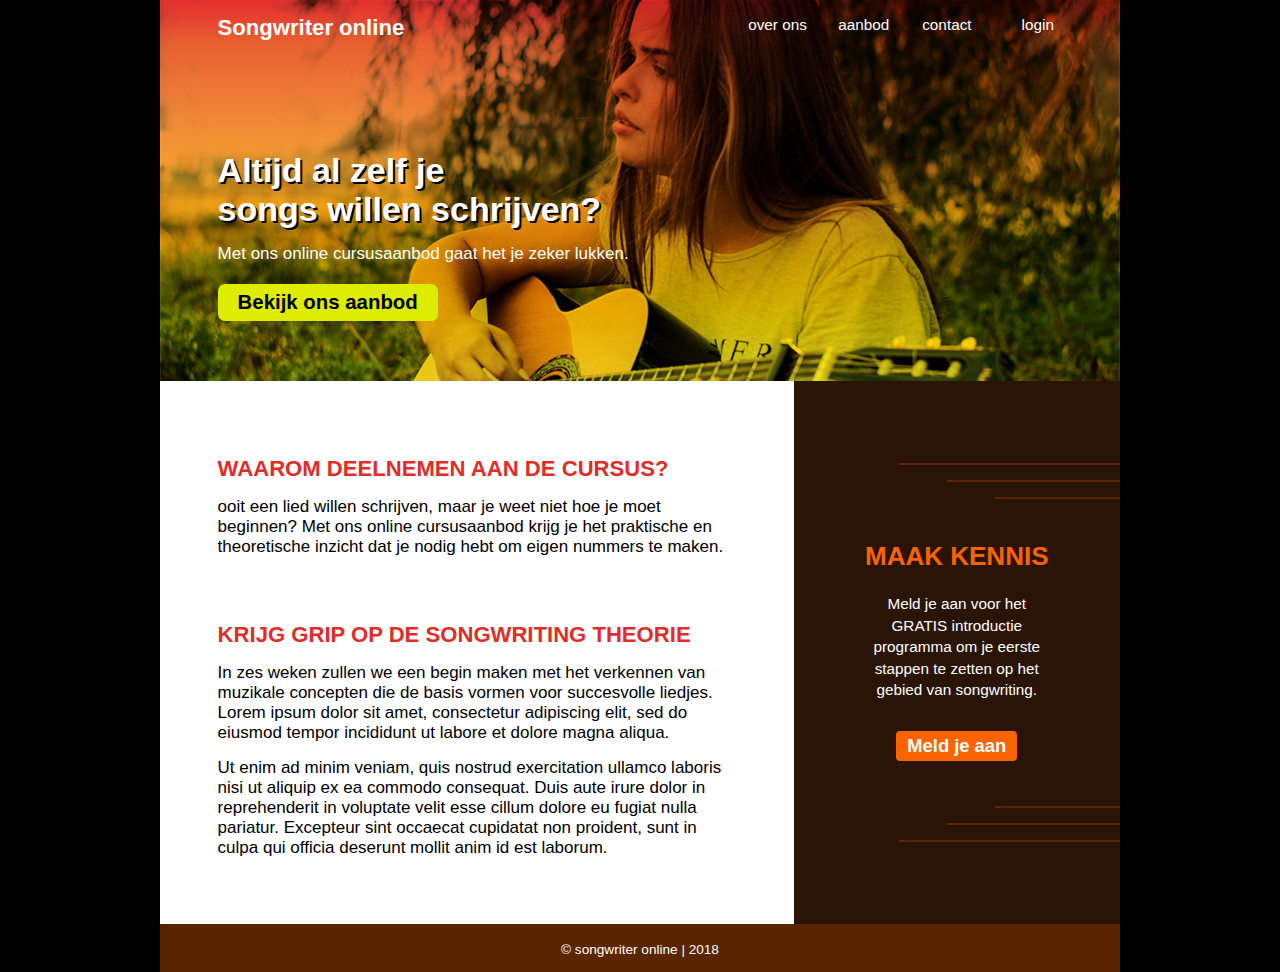
==== index.html @ 675abc20 "Add files via upload" ====
<!DOCTYPE html>
<html>
	<head>
		<meta charset="UTF-8">
		<title>Songwriter online</title>
		<link rel="stylesheet" href="css/style.css">
	</head>
	
	<body>
		<div id="container">
			<header>
				<nav>
					<div id="logo">
						<h4>Songwriter online</h4>
					</div>
					<ul>
						<li><a href="#">over ons</a></li>
						<li><a href="#">aanbod</a></li>
						<li><a href="#">contact</a></li>
						<li><a href="#">login</a></li>
					</ul>
				</nav>
				<h1>Altijd al zelf je <br> songs willen schrijven?</h1>
				<p>Met ons online cursusaanbod gaat het je zeker lukken.</p>
				<button class="geleknop">Bekijk ons aanbod</button>
			</header>
			
			<main>
				<div id="links">
					<h2>Waarom deelnemen aan de cursus?</h2>
					<p>
						ooit een lied willen schrijven, maar je weet niet hoe je moet beginnen?
						Met ons online cursusaanbod krijg je het praktische en theoretische inzicht
						dat je nodig hebt om eigen nummers te maken.
					</p>
					
					<h2>Krijg grip op de songwriting theorie</h2>
					<p>
						In zes weken zullen we een begin maken met het verkennen van muzikale concepten
						die de basis vormen voor succesvolle liedjes. Lorem ipsum dolor sit amet, consectetur 
						adipiscing elit, sed do eiusmod tempor incididunt ut labore et dolore magna aliqua. 
					</p>
					<p>
						Ut enim ad minim veniam, quis nostrud exercitation ullamco laboris nisi ut aliquip ex ea commodo
						consequat. Duis aute irure dolor in reprehenderit in voluptate velit esse cillum dolore eu fugiat
						nulla pariatur. Excepteur sint occaecat cupidatat non proident, sunt in culpa qui officia deserunt
						mollit anim id est laborum.
					</p>
				</div>
				
				<div id="rechts">
					<hr class="marge1">
					<hr class="marge2">
					<hr class="marge3">
					<h3>Maak kennis</h2>
					<p class="paragraafrechts">
						Meld je aan voor het GRATIS introductie programma
						om je eerste stappen te zetten op het gebied van songwriting.
					</p>
					<button class="oranjeknop">Meld je aan</button>
					<hr class="marge3">
					<hr class="marge2">
					<hr class="marge1">
				</div>
			</main>
			
			<footer>
				<p>&copy; songwriter online | 2018</p>
			</footer>
		</div> <!---- end of container ---->
	</body>
</html>
---- css/style.css ----
*{
	margin: 0;
	padding: 0;
}

body{
	background-color: black;
	font-family: Arial, Helvetica, sans-serif;
	font-size: 17px;
}

#container{
	max-width: 960px;
	margin: 0 auto;
}

p{
	margin-top: 15px;
}
/* ------- header --------*/
header{
	width: 88%;
	padding: 6%;
	padding-top: 15px;
	padding-bottom: 20px;
	background-image: url("../images/header.jpg");
	background-size: cover;
	color: white;
}

h1{
	margin: 10px 0;
	margin-top: 110px;
}

.geleknop{
	margin: 20px 0 40px 0;
	padding: 7px 20px;
	background-color: rgb(222,236,1);
	color: black;
	font-size: 1.2em;
	border: none;
	border-radius: 7px;
}

/* ------- navbar ----------*/

nav{
	display: flex;
	width: 100%;
}

#logo{
	width: 60%;
	font-size: 1.3em;
}

a{
	text-decoration: none;
	color: white;
	font-size: 0.9em;
}

a:hover{
	color: rgb(222,236,1);
}
ul{
	width: 39%;
	display: flex;
	text-align: right;
}
li{
	width: 25%;
	list-style-type: none;
}

/* ----- main ----- */

main{
	display: flex;
}

#links{
	color: black;
	background-color: white;
	width: 54%;
	padding: 6%;
	padding-top: 10px;
	font-size: 1em;
}

h2{
	margin-top: 65px;
	color: rgb(225,45,40);
	font-size: 1.3em;
}

/* ----- rechterkolom --------*/

#rechts{
	padding: 7%;
	width: 20%;
	color: white;
	background-color: rgb(42,20,6);
	font-size: 0.9em;
	text-align: center;
	line-height: 1.4em;
	overflow: hidden; /* Anders steken de strepen eruit... */
}

h3{
	color: rgb(249,100,0);
	font-size: 1.7em;
	line-height: 1.7em;
	margin-top: 35px;
	
}

.oranjeknop{
	padding: 4px 11px;
	background-color: rgb(249,100,0);
	color: white;
	font-size: 1.2em;
	border: none;
	border-radius: 4px;
	margin-top: 30px;
	margin-bottom: 30px;
}

hr{
	background-color: rgb(90,38,0);
	color: rgb(90,38,0);
	border: none;
	height: 2px;
	width: 200%;
	margin: 15px;
}

.marge1{
	margin-left: 20%;
}

.marge2{
	margin-left: 45%;
}

.marge3{
	margin-left: 70%;
}

/* --------- footer --------- */

footer{
	background-color: rgb(90,38,0);
	color: white;
	text-align: center;
	padding-top: 3px;
	padding-bottom: 15px;
	font-size: 0.8em;
}

/* ----- details ----- */

button{
	font-weight: bold;
}

h1{
	text-shadow: 2px 2px black;
}

h2, h3{
	text-transform: uppercase;
}
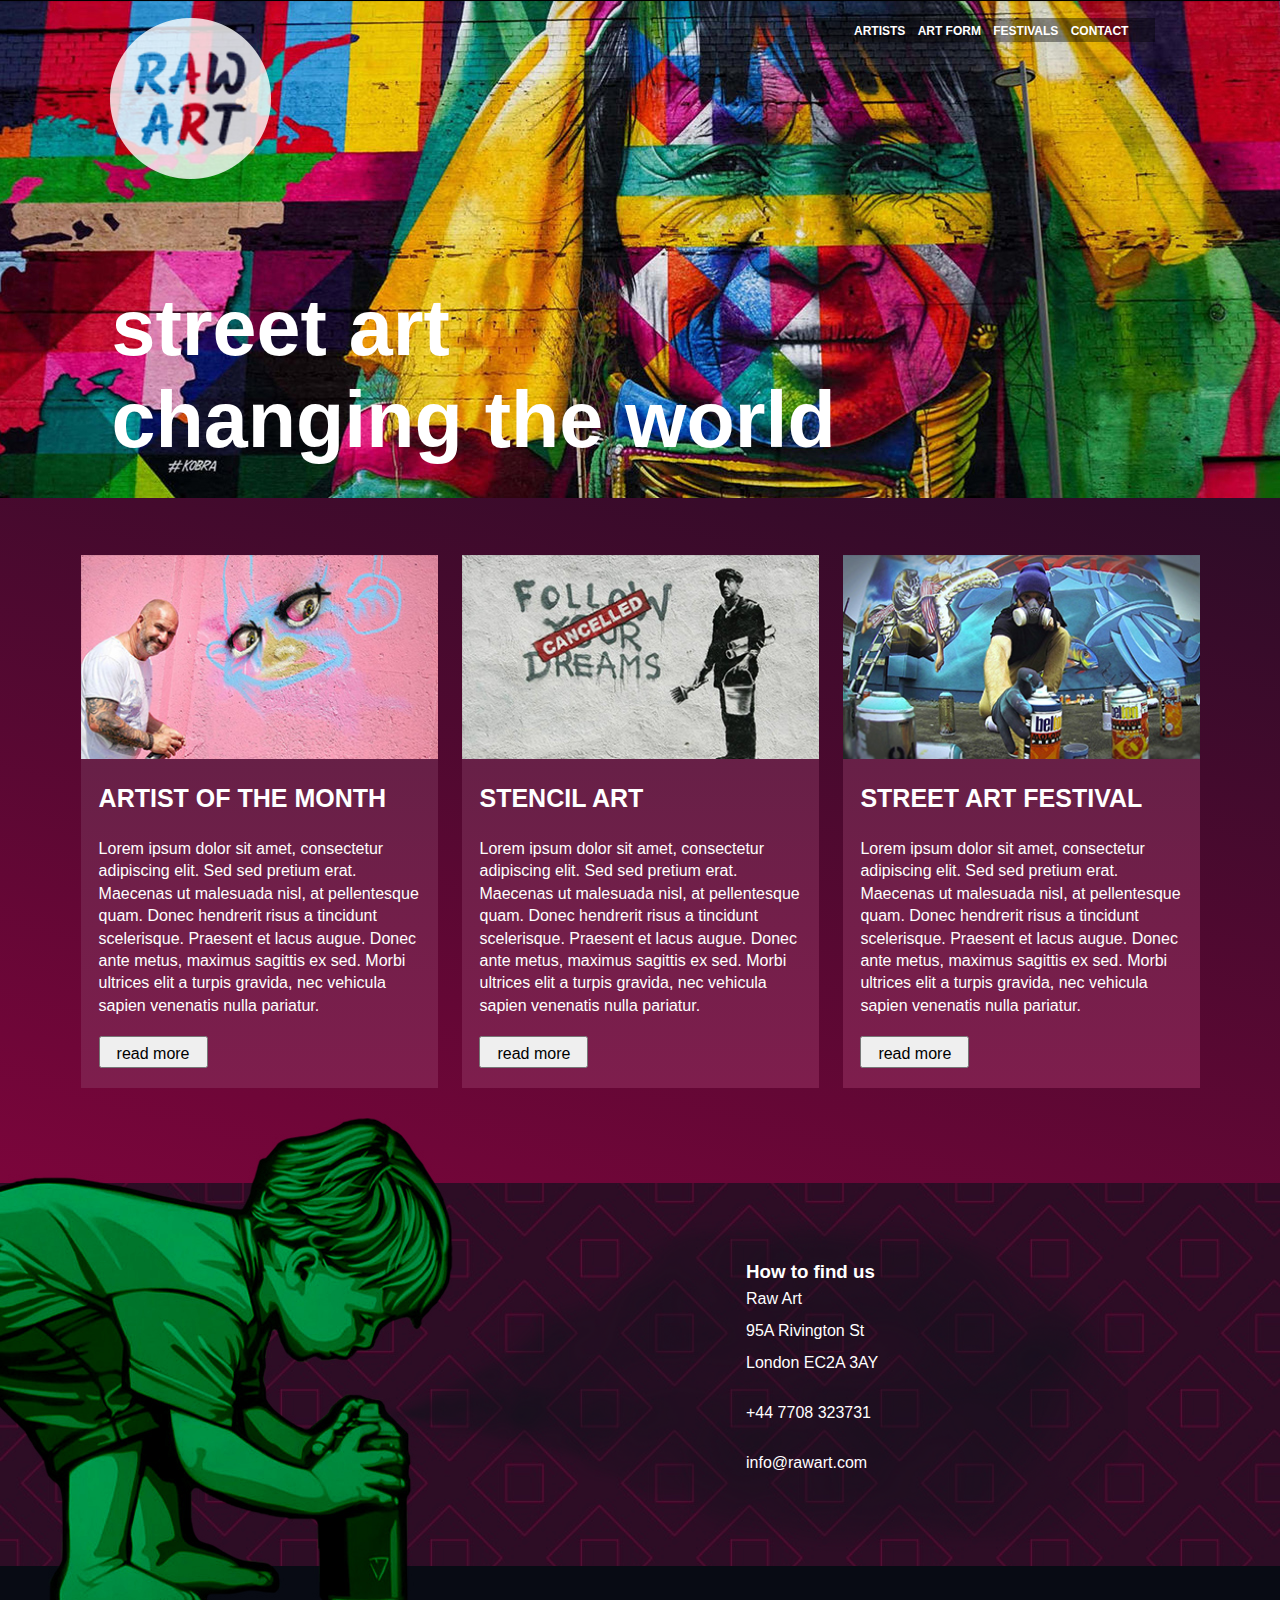
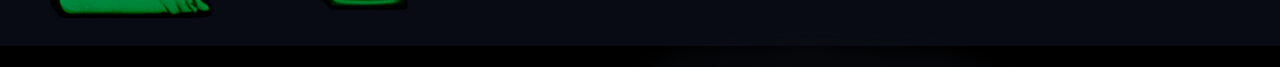
==== commit f45040a9: "Add files via upload" ====
--- a/index.html
+++ b/index.html
@@ -1,72 +1,88 @@
 <!DOCTYPE html>
 <html>
-	<head>
-		<meta charset="UTF-8">
-		<title>Songwriter online</title>
-		<link rel="stylesheet" href="css/style.css">
-	</head>
-	
-	<body>
-		<div id="container">
-			<header>
-				<nav>
-					<div id="logo">
-						<h4>Songwriter online</h4>
-					</div>
-					<ul>
-						<li><a href="#">over ons</a></li>
-						<li><a href="#">aanbod</a></li>
-						<li><a href="#">contact</a></li>
-						<li><a href="#">login</a></li>
-					</ul>
-				</nav>
-				<h1>Altijd al zelf je <br> songs willen schrijven?</h1>
-				<p>Met ons online cursusaanbod gaat het je zeker lukken.</p>
-				<button class="geleknop">Bekijk ons aanbod</button>
-			</header>
-			
-			<main>
-				<div id="links">
-					<h2>Waarom deelnemen aan de cursus?</h2>
-					<p>
-						ooit een lied willen schrijven, maar je weet niet hoe je moet beginnen?
-						Met ons online cursusaanbod krijg je het praktische en theoretische inzicht
-						dat je nodig hebt om eigen nummers te maken.
-					</p>
-					
-					<h2>Krijg grip op de songwriting theorie</h2>
-					<p>
-						In zes weken zullen we een begin maken met het verkennen van muzikale concepten
-						die de basis vormen voor succesvolle liedjes. Lorem ipsum dolor sit amet, consectetur 
-						adipiscing elit, sed do eiusmod tempor incididunt ut labore et dolore magna aliqua. 
-					</p>
-					<p>
-						Ut enim ad minim veniam, quis nostrud exercitation ullamco laboris nisi ut aliquip ex ea commodo
-						consequat. Duis aute irure dolor in reprehenderit in voluptate velit esse cillum dolore eu fugiat
-						nulla pariatur. Excepteur sint occaecat cupidatat non proident, sunt in culpa qui officia deserunt
-						mollit anim id est laborum.
-					</p>
-				</div>
-				
-				<div id="rechts">
-					<hr class="marge1">
-					<hr class="marge2">
-					<hr class="marge3">
-					<h3>Maak kennis</h2>
-					<p class="paragraafrechts">
-						Meld je aan voor het GRATIS introductie programma
-						om je eerste stappen te zetten op het gebied van songwriting.
-					</p>
-					<button class="oranjeknop">Meld je aan</button>
-					<hr class="marge3">
-					<hr class="marge2">
-					<hr class="marge1">
-				</div>
-			</main>
-			
-			<footer>
-				<p>&copy; songwriter online | 2018</p>
-			</footer>
-		</div> <!---- end of container ---->
-	</body>
-</html>+<head>
+  <meta charset="utf-8">
+  <meta name="viewport" content="width=device-width, initial-scale=1.0">
+  <link rel="stylesheet" href="css/style.css">
+  <title>Street Art</title>
+</head>
+
+<body>
+  <div id="container">
+    <header>
+      <nav>
+        <div id="logo">
+        </div>
+        <ul>
+          <li><a href="index.html"><h4>ARTISTS</h4></a></li>
+          <li><a href="artform.html"><h4>ART FORM</h4></a></li>
+          <li><a href="festivals.html"><h4>FESTIVALS</h4></a></li>
+          <li><a href="contact.html"><h4>CONTACT</h4></a></li>
+        </ul>
+        <a class="hamburger" href="#">&#9776;</a>
+      </nav>
+      <h1>street art<br>changing the world</h1>
+    </header>
+
+    <main>
+      <article>
+        <div class="articles">
+          <img src="images/article1-image-xl.jpg" alt="article1">
+          <h2>ARTIST OF THE MONTH</h2>
+          <p>
+            Lorem ipsum dolor sit amet, consectetur adipiscing elit. Sed sed pretium erat. Maecenas ut malesuada nisl, at pellentesque quam.
+            Donec hendrerit risus a tincidunt scelerisque. Praesent et lacus augue. Donec ante metus, maximus sagittis ex sed.
+            Morbi ultrices elit a turpis gravida, nec vehicula sapien venenatis nulla pariatur.
+          </p>
+          <button class="button">read more</button>
+        </div>
+      </article>
+
+      <article>
+        <div class="articles">
+          <img src="images/article2-image-xl.jpg" alt="articles2">
+          <h2>STENCIL ART</h2>
+          <p>
+            Lorem ipsum dolor sit amet, consectetur adipiscing elit. Sed sed pretium erat. Maecenas ut malesuada nisl, at pellentesque quam.
+            Donec hendrerit risus a tincidunt scelerisque. Praesent et lacus augue. Donec ante metus, maximus sagittis ex sed.
+            Morbi ultrices elit a turpis gravida, nec vehicula sapien venenatis nulla pariatur.
+          </p>
+          <button class="button">read more</button>
+        </div>
+      </article>
+
+      <article>
+        <div class="articles">
+          <img src="images/article3-image-xl.jpg" alt="articles3">
+          <h2>STREET ART FESTIVAL</h2>
+          <p>
+            Lorem ipsum dolor sit amet, consectetur adipiscing elit. Sed sed pretium erat. Maecenas ut malesuada nisl, at pellentesque quam.
+            Donec hendrerit risus a tincidunt scelerisque. Praesent et lacus augue. Donec ante metus, maximus sagittis ex sed.
+            Morbi ultrices elit a turpis gravida, nec vehicula sapien venenatis nulla pariatur.
+          </p>
+          <button class="button">read more</button>
+        </div>
+      </article>
+    </main>
+
+    <footer>
+      <div id="footerboy">
+      </div>
+      <div id="spray">
+      </div>
+      <div id="footertext">
+        <h3>How to find us</h3>
+        <p>Raw Art</p>
+        <p>95A Rivington St</p>
+        <p>London EC2A 3AY</p>
+        <br>
+        <p>+44 7708 323731</p>
+        <br>
+        <p>info@rawart.com</p>
+      </div>
+      <div id="footerbalk">
+      </div>
+    </footer>
+  </div> <!-- Einde container -->
+</body>
+</html>
--- a/css/style.css
+++ b/css/style.css
@@ -1,174 +1,368 @@
 *{
-	margin: 0;
-	padding: 0;
+  margin: 0;
 }
 
 body{
-	background-color: black;
-	font-family: Arial, Helvetica, sans-serif;
-	font-size: 17px;
+  background-color: black;
+  font-family: Arial, Helvetica, sans-serif;
 }
 
 #container{
-	max-width: 960px;
-	margin: 0 auto;
-}
-
-p{
-	margin-top: 15px;
-}
-/* ------- header --------*/
+  max-width: 1280px;
+  margin: 0 auto;
+}
+
+/* Header section */
+
 header{
-	width: 88%;
-	padding: 6%;
-	padding-top: 15px;
-	padding-bottom: 20px;
-	background-image: url("../images/header.jpg");
-	background-size: cover;
+  width: 96%;
+  background-image: url("../images/header-image-xl.jpg");
+  background-size: cover;
+  background-repeat: no-repeat;
+  position: relative;
+  padding: 0px 2%;
+}
+
+/* Navigation bar */
+
+nav{
+  width: 100%;
+  display: flex;
+}
+
+#logo{
+  background-image: url("../images/logo-xl.png");
+  background-repeat: no-repeat;
+  width: 54%;
+  height: 166px;
+  margin-left: 6%;
+  margin-top: 16px;;
+}
+
+a{
+  text-decoration: none;
 	color: white;
+  font-size: 1em;
+}
+
+a:hover{
+  color: darkgreen;
+}
+
+ul{
+  width: 25%;
+  height: 24px;
+  display: flex;
+	text-align: left;
+  background-color: rgb(0,0,0,0.4);
+  margin: 18px 0 0 45px;
+}
+
+li{
+  /*width: 22%;*/
+  list-style-type: none;
+  padding: 6px 0 0 0;
+  margin: 0 2% 0 2%;
+  font-size: 12px;
 }
 
 h1{
-	margin: 10px 0;
-	margin-top: 110px;
-}
-
-.geleknop{
-	margin: 20px 0 40px 0;
-	padding: 7px 20px;
-	background-color: rgb(222,236,1);
-	color: black;
-	font-size: 1.2em;
-	border: none;
-	border-radius: 7px;
-}
-
-/* ------- navbar ----------*/
-
-nav{
-	display: flex;
-	width: 100%;
-}
-
-#logo{
-	width: 60%;
-	font-size: 1.3em;
-}
-
-a{
-	text-decoration: none;
-	color: white;
-	font-size: 0.9em;
-}
-
-a:hover{
-	color: rgb(222,236,1);
-}
-ul{
-	width: 39%;
-	display: flex;
-	text-align: right;
-}
-li{
-	width: 25%;
-	list-style-type: none;
-}
-
-/* ----- main ----- */
+  font-size: 79px;
+  color: white;
+  margin: 0% 7%;
+  margin-top: 100px;
+  padding-bottom: 32px;
+
+}
+
+.hamburger{
+  display: none;
+}
+
+/* Festivals section */
+
+table{
+  font-family: Arial, Helvetica, sans-serif;
+  color: white;
+  font-size: 1.5em;
+  margin: 40px 0;
+  border-collapse: collapse;
+}
+
+th{
+  border: 4px solid green;
+  color: black;
+}
+
+th:nth-of-type(1){
+  background-color: white;
+  border-right: none;
+}
+
+th:nth-of-type(2){
+  background-color: rgb(238,255,237);
+  border-left: none;
+  border-right: none;
+}
+
+th:nth-of-type(3){
+  background-color: rgb(220,255,220);
+  border-left: none;
+}
+
+td{
+  border: 2px solid white;
+  padding: 5px;
+}
+
+/* Main section */
 
 main{
-	display: flex;
-}
-
-#links{
-	color: black;
-	background-color: white;
-	width: 54%;
-	padding: 6%;
-	padding-top: 10px;
-	font-size: 1em;
-}
-
-h2{
-	margin-top: 65px;
-	color: rgb(225,45,40);
-	font-size: 1.3em;
-}
-
-/* ----- rechterkolom --------*/
-
-#rechts{
-	padding: 7%;
-	width: 20%;
-	color: white;
-	background-color: rgb(42,20,6);
-	font-size: 0.9em;
-	text-align: center;
-	line-height: 1.4em;
-	overflow: hidden; /* Anders steken de strepen eruit... */
-}
-
-h3{
-	color: rgb(249,100,0);
-	font-size: 1.7em;
-	line-height: 1.7em;
-	margin-top: 35px;
-	
-}
-
-.oranjeknop{
-	padding: 4px 11px;
-	background-color: rgb(249,100,0);
-	color: white;
-	font-size: 1.2em;
-	border: none;
-	border-radius: 4px;
-	margin-top: 30px;
-	margin-bottom: 30px;
-}
-
-hr{
-	background-color: rgb(90,38,0);
-	color: rgb(90,38,0);
-	border: none;
-	height: 2px;
-	width: 200%;
-	margin: 15px;
-}
-
-.marge1{
-	margin-left: 20%;
-}
-
-.marge2{
-	margin-left: 45%;
-}
-
-.marge3{
-	margin-left: 70%;
-}
-
-/* --------- footer --------- */
+  width: 93%;
+  background: linear-gradient(15deg, rgb(123,5,59), rgb(44,12,39));
+  padding: 45px;
+  display: flex;
+  flex-wrap: wrap;
+  justify-content: center;
+}
+
+article{
+  width: 30%;
+	margin: 1%;
+	margin-bottom: 50px;
+  color: white;
+}
+
+article .articles{
+  background: linear-gradient(360deg, rgb(126,30,77), rgb(89,33,67));
+  display: flex;
+	flex-wrap: wrap;
+  text-align: left;
+}
+
+.articles h2{
+  width: 100%;
+	margin: 25px 0;
+  font-size: 25px;
+}
+
+.articles img{
+  width: 100%;
+}
+
+.articles p{
+  width: 100%;
+  line-height: 1.4;
+  margin-right: 1%;
+}
+
+.articles h2, p{
+  margin-left: 5%;
+}
+
+.button{
+  font-size: 16px;
+  margin: 19px 0 20px 0;
+  margin-left: 5%;
+	padding: 7px 16px 3px 16px;
+}
+
+/* Main contact section */
+
+form{
+  margin-bottom: 100px;
+}
+
+label{
+  color: white;
+}
+
+.submit-btn{
+  border-radius: 50%;
+  padding: 1%;
+}
+
+.submit-btn:hover{
+  background-color: darkgreen;
+}
+
+/* Footer section */
 
 footer{
-	background-color: rgb(90,38,0);
-	color: white;
-	text-align: center;
-	padding-top: 3px;
-	padding-bottom: 15px;
-	font-size: 0.8em;
-}
-
-/* ----- details ----- */
-
-button{
-	font-weight: bold;
-}
-
-h1{
-	text-shadow: 2px 2px black;
-}
-
-h2, h3{
-	text-transform: uppercase;
-}+  width: 100%;
+  height: 400px;
+  background-image: url("../images/footer-background-tile.jpg");
+  position: relative;
+  z-index: 100;
+}
+
+#footerbalk{
+  width: 100%;
+  height: 80px;
+  background-color: rgb(8,11,20);
+  position: relative;
+  top: 165px;
+}
+
+#footertext{
+  color: white;
+  position: relative;
+  top: 78px;
+  left: 746px;
+  z-index: 130;
+}
+
+#footertext p{
+  text-align: left;
+  margin: 0 auto;
+  line-height: 2;
+}
+
+#footertext p:hover{
+  color: darkgreen;
+}
+
+#footerboy{
+  width: 100%;
+  height:500px;
+  background-image: url("../images/footer-boy-xl.png");
+  background-repeat: no-repeat;
+  position:absolute;
+  top: -65px;
+  z-index: 110;
+}
+
+#spray{
+  width: 60%;
+  height: 500px;
+  background-image: url("../images/spray.png");
+  position: absolute;
+  top: -16px;
+  left: 360px;
+  z-index: 120;
+}
+
+/* Media queries */
+
+@media (min-width: 768px) and (max-width: 992px){
+
+/* styles voor tablets */
+
+  #container{
+    width: 90%;
+    flex-direction: column;
+  }
+
+  #logo{
+    background-size: 30%;
+    margin-left: 1%;
+    margin-top: 30px;
+  }
+
+  iframe{
+    width: 80%;
+    height: 400px;
+  }
+
+  header{
+    width: 95%;
+    background-size: cover;
+    background-position: 0 0;
+  }
+
+  h1{
+    font-size: 38px;
+    margin: 0% 2%;
+    padding-bottom: 32px;
+  }
+
+  ul{
+    width: 50%;
+  }
+
+  main{
+    width: 88%;
+  }
+
+  article{
+    width: 48%;
+  }
+
+  article:last-child{
+    width: 98%;
+  }
+
+  footer{
+    width: 99%;
+  }
+
+  #footertext{
+    left: 610px;
+  }
+}
+
+@media (max-width: 768px){
+
+/* styles voor mobile phones */
+
+  #container{
+    width: 90%;
+  }
+
+  #logo{
+    background-size: 100%;
+  }
+
+  main{
+    width: 100%;
+    padding: 0;
+  }
+
+  header{
+    width: 100%;
+    padding: 0;
+    background-position: -305px 0px;
+  }
+
+  nav{
+    width: 90%;
+  }
+
+  ul{
+    width: 45%;
+    flex-direction: column;
+    margin: 18px 0 0 95px;
+  }
+
+  article{
+    width: 90%;
+  }
+
+  article img{
+    height: 43vw;
+  }
+
+  iframe{
+    width: 80%;
+    height: 400px;
+  }
+
+  h1{
+    font-size: 41px;
+    margin: 0 5%;
+    margin-top: 80px;
+  }
+
+  #footerboy{
+    display: none;
+  }
+
+  #spray{
+    width: 140%;
+    left: -169px;
+  }
+
+  #footertext{
+    left: 160px;
+  }
+}
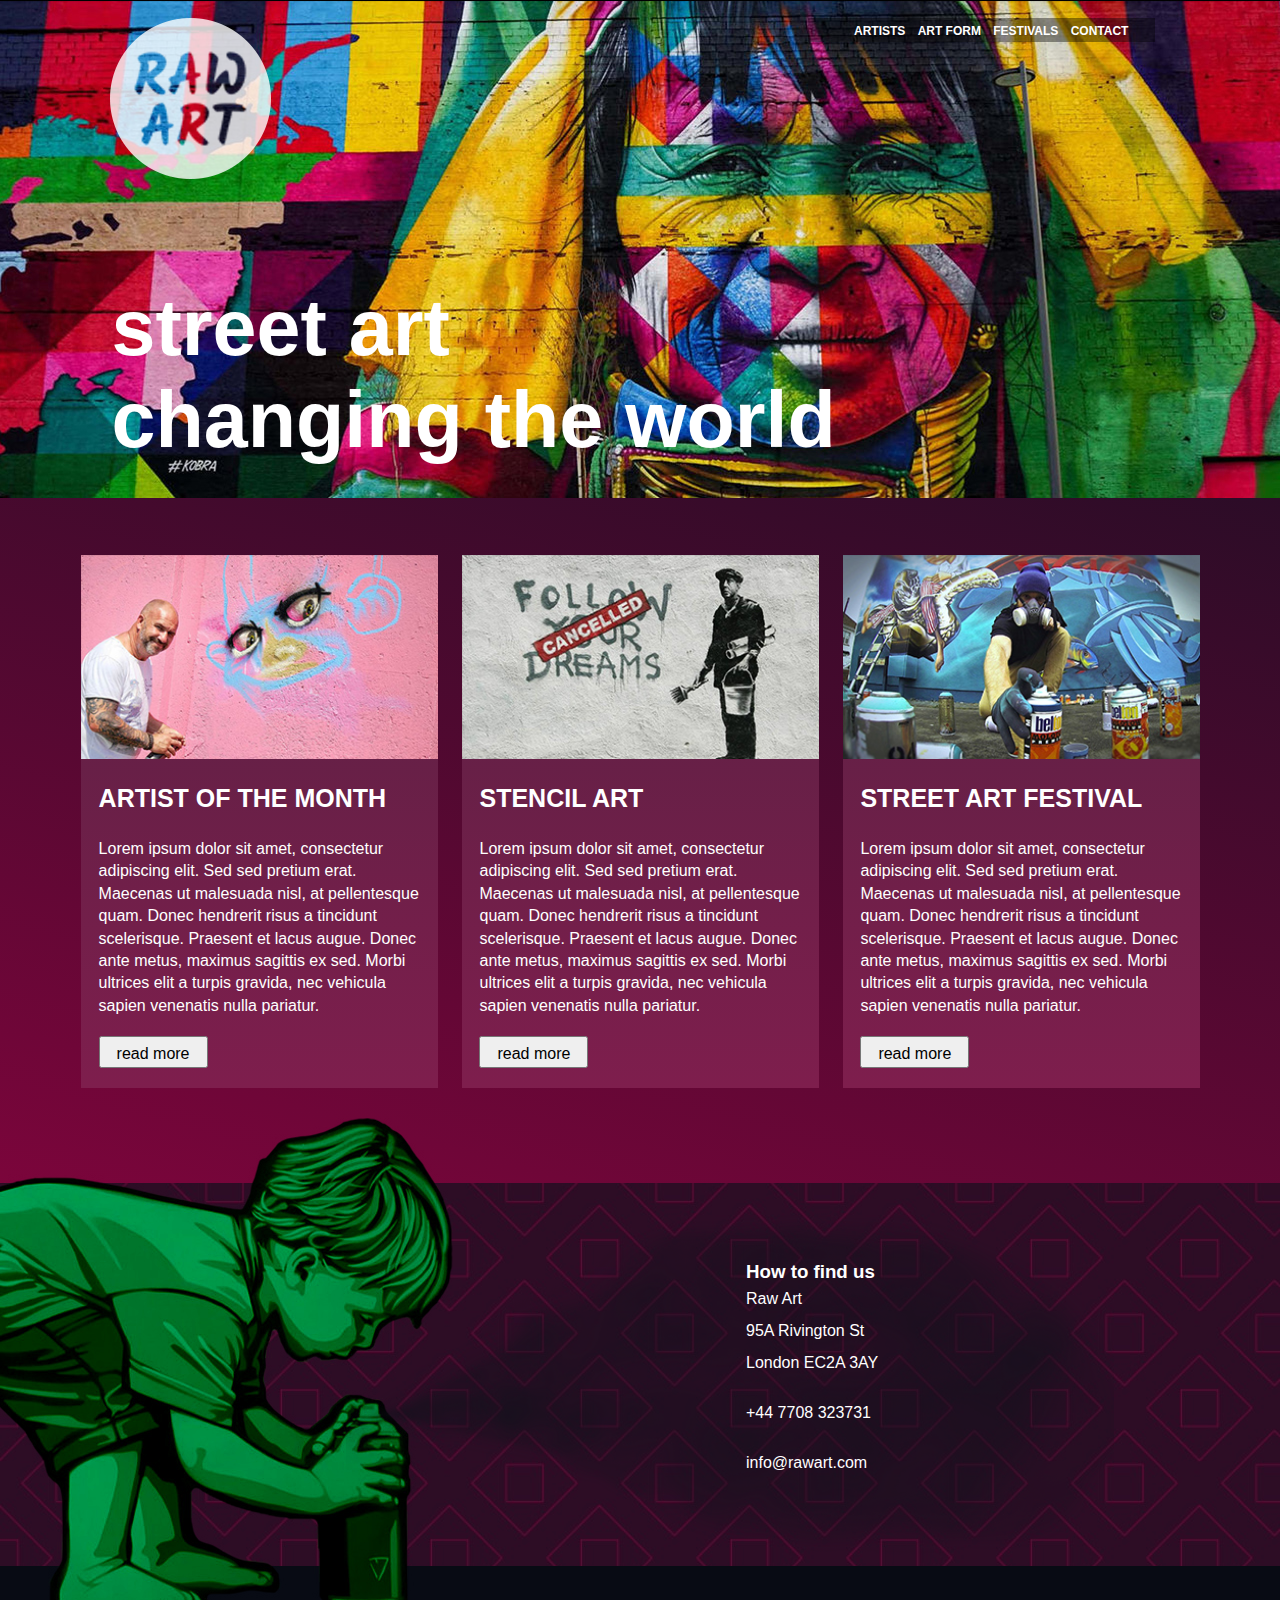
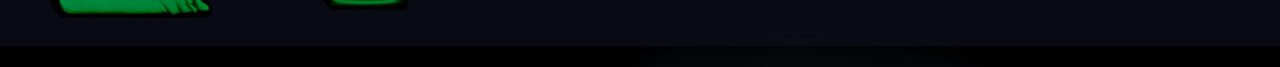
==== commit cb923ee4: "Add files via upload" ====
--- a/index.html
+++ b/index.html
@@ -19,7 +19,6 @@
           <li><a href="festivals.html"><h4>FESTIVALS</h4></a></li>
           <li><a href="contact.html"><h4>CONTACT</h4></a></li>
         </ul>
-        <a class="hamburger" href="#">&#9776;</a>
       </nav>
       <h1>street art<br>changing the world</h1>
     </header>
--- a/css/style.css
+++ b/css/style.css
@@ -43,6 +43,7 @@
   text-decoration: none;
 	color: white;
   font-size: 1em;
+  transition: color 1s;
 }
 
 a:hover{
@@ -75,10 +76,6 @@
 
 }
 
-.hamburger{
-  display: none;
-}
-
 /* Festivals section */
 
 table{
@@ -170,7 +167,9 @@
 /* Main contact section */
 
 form{
+  width: 100%;
   margin-bottom: 100px;
+  text-align: center;
 }
 
 label{
@@ -180,10 +179,17 @@
 .submit-btn{
   border-radius: 50%;
   padding: 1%;
+  margin-top: 10px;
+  transition: background-color 1s;
 }
 
 .submit-btn:hover{
   background-color: darkgreen;
+}
+
+h5{
+  color: white;
+  font-size: 16px;
 }
 
 /* Footer section */
@@ -216,6 +222,7 @@
   text-align: left;
   margin: 0 auto;
   line-height: 2;
+  transition: color 1s;
 }
 
 #footertext p:hover{
@@ -238,7 +245,7 @@
   background-image: url("../images/spray.png");
   position: absolute;
   top: -16px;
-  left: 360px;
+  left: 346px;
   z-index: 120;
 }
 
@@ -265,7 +272,8 @@
   }
 
   header{
-    width: 95%;
+    width: 94%;
+    padding-right: 20px;
     background-size: cover;
     background-position: 0 0;
   }
@@ -293,12 +301,17 @@
   }
 
   footer{
-    width: 99%;
+    width: 98%;
+    padding-right: 2px;
   }
 
   #footertext{
     left: 610px;
   }
+
+  #footerbalk{
+    padding-right: 2px;
+  }
 }
 
 @media (max-width: 768px){
@@ -310,7 +323,7 @@
   }
 
   #logo{
-    background-size: 100%;
+    background-size: 50%;
   }
 
   main{
@@ -321,7 +334,7 @@
   header{
     width: 100%;
     padding: 0;
-    background-position: -305px 0px;
+    background-position: -118px 0px;
   }
 
   nav{
@@ -329,22 +342,36 @@
   }
 
   ul{
-    width: 45%;
+    width: 12%;
+    height: 86px;
     flex-direction: column;
-    margin: 18px 0 0 95px;
+    margin: 18px 0 0 156px;
+  }
+
+  li{
+    margin-left: -22%;
   }
 
   article{
-    width: 90%;
+    width: 98%;
   }
 
   article img{
     height: 43vw;
   }
+
+  article:last-child{
+    width: 98%;
+  } /* om een onbekende reden pakt hij zonder deze code de instelling van de 3de article in deze media query. Ik moest deze dus kleiner schalen via deze code */
 
   iframe{
     width: 80%;
     height: 400px;
+  }
+
+  form{
+    margin: 30px 0px;
+    font-size: 20px;
   }
 
   h1{
@@ -353,16 +380,28 @@
     margin-top: 80px;
   }
 
+  footer{
+    width: 99%;
+    padding-right: 6px;
+  }
+
   #footerboy{
     display: none;
   }
 
   #spray{
-    width: 140%;
-    left: -169px;
+    width: 113%;
+    left: -50px;
   }
 
   #footertext{
-    left: 160px;
-  }
-}
+    left: 270px;
+    font-size: 20px;
+  }
+
+  #footerbalk{
+    height: 60px;
+    padding-right: 6px;
+    top: 126px;
+  }
+}
